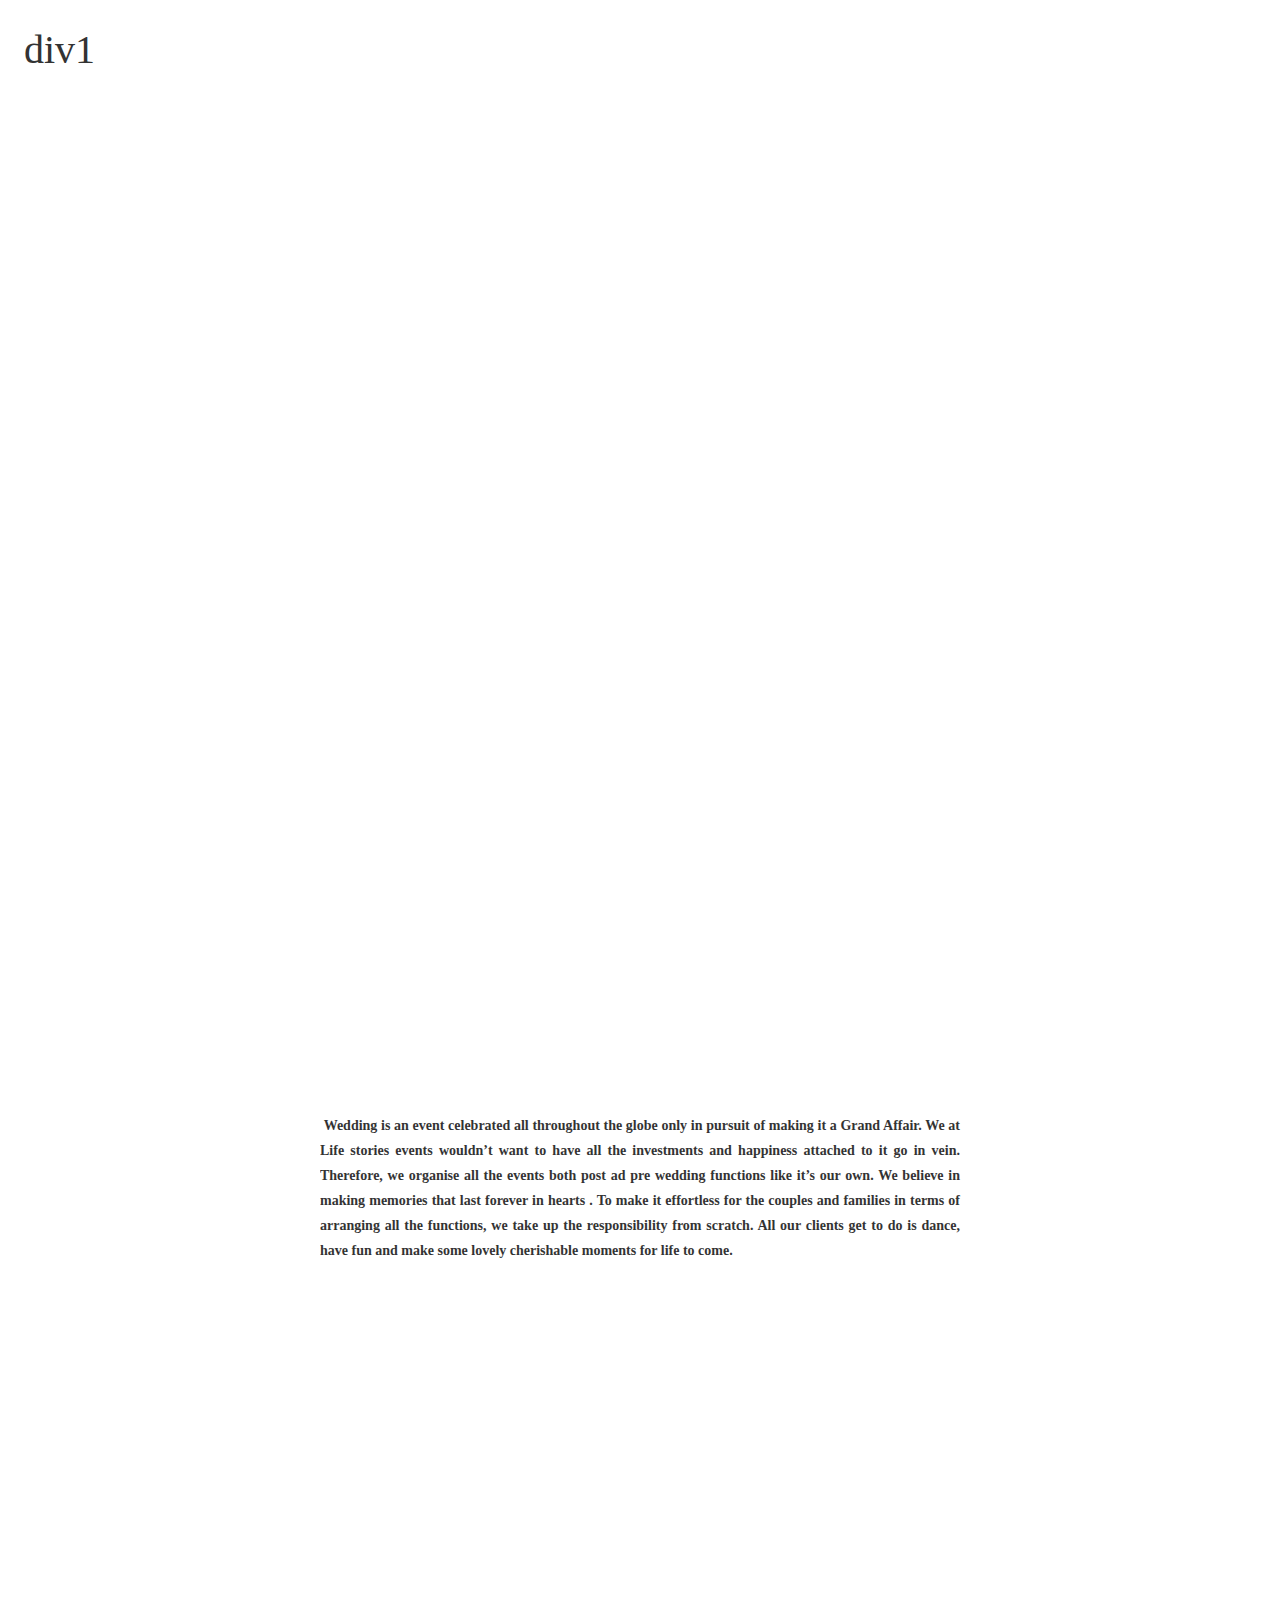
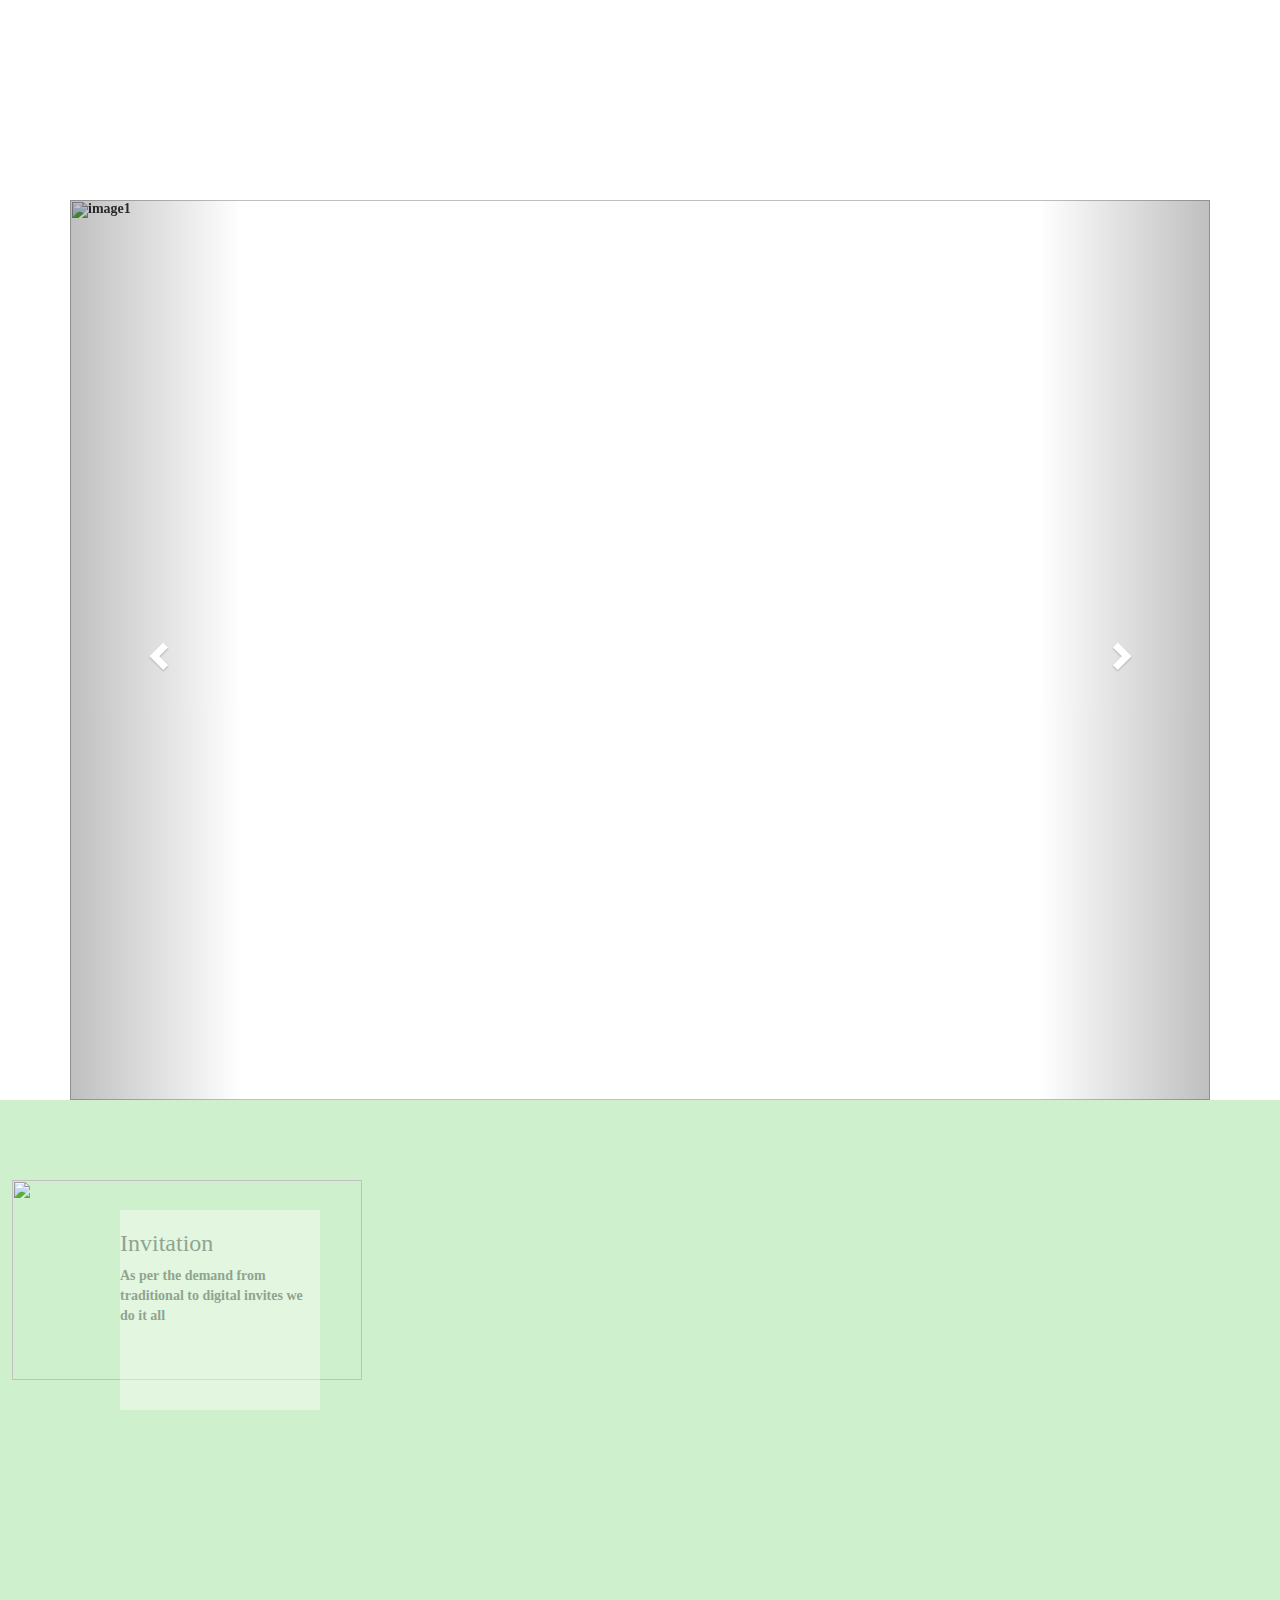
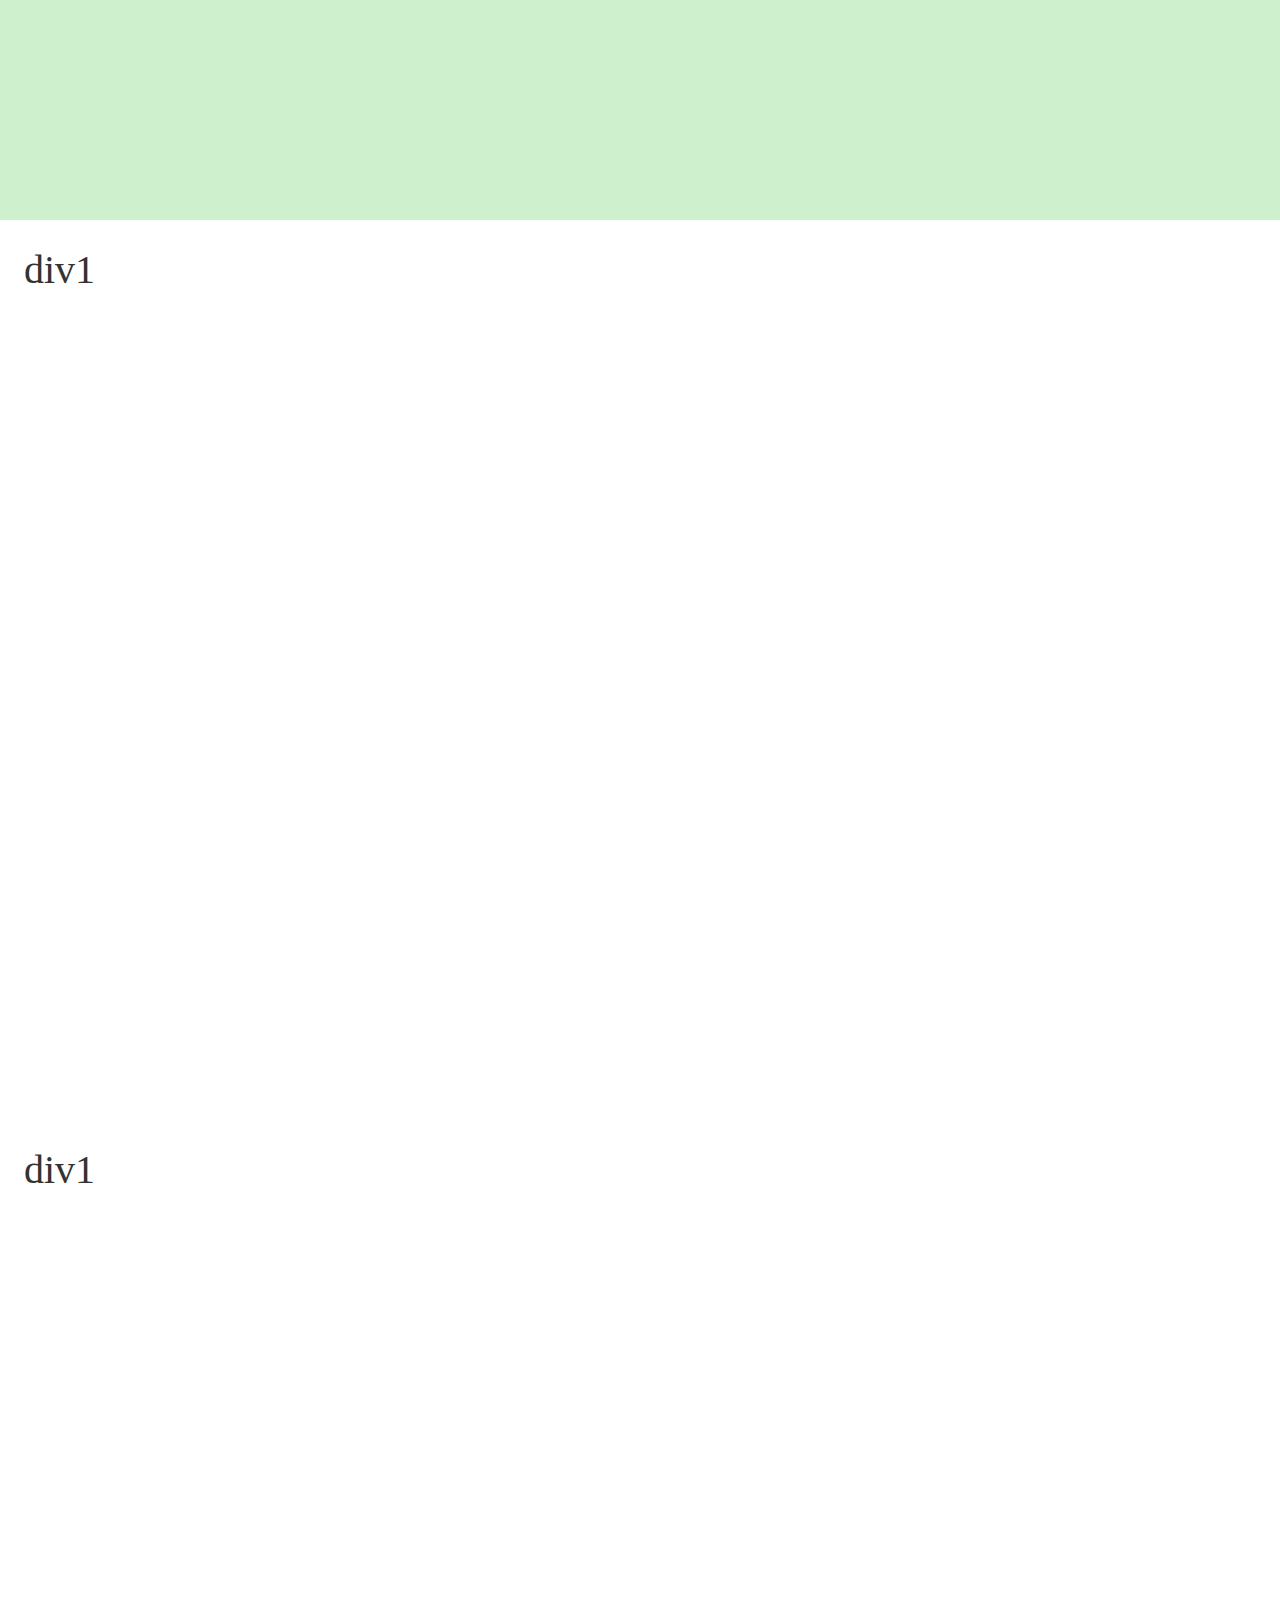
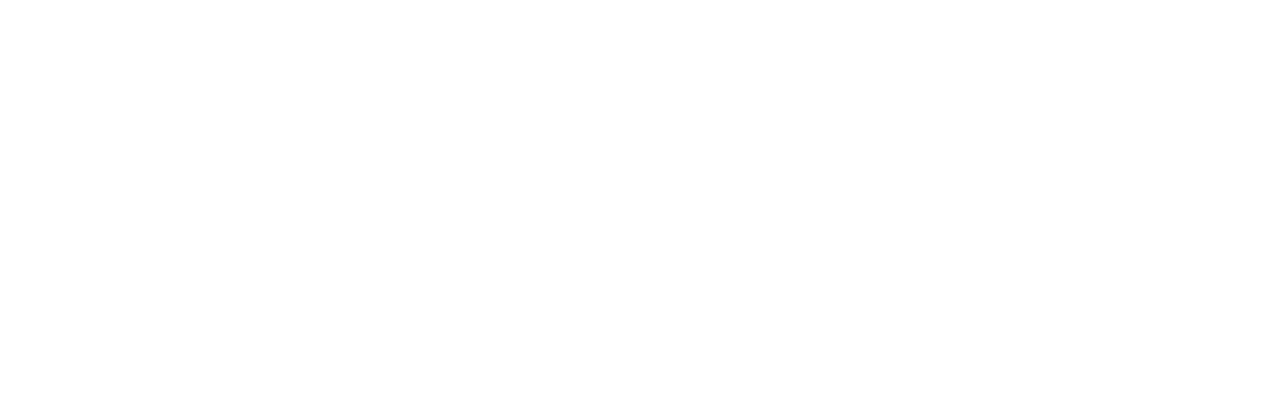
==== index.html @ 90a5e54c "Add files via upload" ====
<html lang="en">

<head>
	<meta charset="UTF-8" />
	<meta name="viewport" content="width=device-width, initial-scale=1, maximum-scale=1, user-scalable=no">

	<link rel="stylesheet" href="https://maxcdn.bootstrapcdn.com/bootstrap/3.4.1/css/bootstrap.min.css">
	<link rel="stylesheet" href="https://cdnjs.cloudflare.com/ajax/libs/animate.css/4.0.0/animate.min.css">
	<script src="https://ajax.googleapis.com/ajax/libs/jquery/3.5.1/jquery.min.js"></script>
	<script src="https://maxcdn.bootstrapcdn.com/bootstrap/3.4.1/js/bootstrap.min.js"></script>

	<link rel="stylesheet" href="banner.css">
	<title>Wedding Stories by Life Stories Event Management Company Indore</title>
</head>

<body>
	<!--
	<div id="top_banner" class="top_banner_all">
	<div class="">
		<h1 class="q_splitText" font-color="#ffffff" >Wedding&nbsp; Stories</h1>
		<p>We Specialise in Experiential Weddings And Other Ceremonies</p>
		<div class="link">
			<a href="#" class="inline-link q_scroll">Scroll to discover</a>
		</div>
	</div>
	<div class="single-bg">
		<div class="overlay"></div>
		<div class="bg vs-div" data-speed="-.3" style="background-image: url('image/DSC07266.jpg');"></div>
	</div>
	</div>
	
	<section id="page_summary" class="section bg-image-section-one" style="padding-bottom: 0; background-image:url('image/palm-leaf.png');">
    <div class="q-container container-inner">
        <div class="columns type-1">
            <div class="column vertical-lines">
                <p>Except choosing your perfect match (which is obviously made in heaven), we provide one stop solution to your most special fairy tale event. All ceremonies are planned with unique themes, decor expertise, detailing and personal approach creating an unparalleled experience. 
                </p>
            </div>
        </div>
    </div>
</section>
	
	
	<div id="parallax">
		<h2>div1</h2>
	</div>
	<div>
		<h2>div2</h2>
	</div>
	<div>
		<h2>div3</h2>
	</div>
	<div>
		<h2>div4</h2>
	</div>-->

	<section class="coverpage">
		<h2>div1</h2>
	</section>


	<section>
		<div class="text-bg">
			<div class="text">
			<p class="animate__animated animate__slideInLeft">&nbsp;Wedding is an event celebrated all throughout the globe only in pursuit of making it a Grand Affair. We at Life stories events wouldn’t want to have all the investments and happiness attached to it go in vein. Therefore, we organise all the events both post ad pre wedding functions like it’s our own. We believe in making memories that last forever in hearts .
				To make it effortless for the couples and families in terms of arranging all the functions, we take up the responsibility from scratch. All our clients get to do is dance, have fun and make some lovely cherishable moments for life to come.
			</p>
			</div></div>
	</section>

	<!-- start of corroussel -->

	<section class="carousel-section">

		<div class="container">

			<div id="myCarousel" class="carousel slide" data-ride="carousel">
				<!-- Indicators -->
				<ol class="carousel-indicators">
					<li data-target="#myCarousel" data-slide-to="0" class="active"></li>
					<li data-target="#myCarousel" data-slide-to="1"></li>
					<li data-target="#myCarousel" data-slide-to="2"></li>
				</ol>

				<!-- Wrapper for slides -->
				<div class="carousel-inner">
					<div class="item active">
						<img src="image/051A4043.jpg" alt="image1" class="corousel-img">
					</div>

					<div class="item">
						<img src="image/_PAW1086.jpg" alt="image2" class="corousel-img">
					</div>

					<div class="item">
						<img src="image/_PAW1418.jpg" alt="image3" class="corousel-img">
					</div>
				</div>

				<!-- Left and right controls -->
				<a class="left carousel-control" href="#myCarousel" data-slide="prev">
					<span class="glyphicon glyphicon-chevron-left"></span>
					<span class="sr-only">Previous</span>
				</a>
				<a class="right carousel-control" href="#myCarousel" data-slide="next">
					<span class="glyphicon glyphicon-chevron-right"></span>
					<span class="sr-only">Next</span>
				</a>
			</div>
		</div>

	</section>

	<!-- end of corroussel -->
	<section class="wedding-content-invitation">

		<div class="q-container container-inner">
			<div>
				<!--<div style="padding-bottom:auto;padding-top:auto;">-->
				<!--	<figure class="picture">
        	<div class="rev_clip">
          	<img src="image/_PAW1349.jpg" alt="" data-speed="-0.15" class="img_back" >
          </div>
        </figure>-->

				<img class="img-back" src="image/_PAW1349.jpg" alt="" data-speed="-0.15" class="img_back">

			</div>
			<div class="content-box">
				<h3>Invitation</h3>
				<p class="content-box-text"> As per the demand from traditional to digital invites we do it all </p>
			</div>
		</div>

	</section>
	<section class="parallax">
		<h2>div1</h2>
	</section>
	<section class="parallax">
		<h2>div1</h2>
	</section>


	<body>
		<html>
---- banner.css ----
*{
	
	margin: =0;
	padding: =0;
	border: =0;
}

section
{
	display: flex;
	width:100vw;
	height: 100vh;
	/*justify-content: center;*/
	font-weight: bold;
	font-family:cursive;
	margin: 0;
}
h2{
	font-size: 4rem;
	/*background: #eee;*/
	padding: 8px 24px;
	
	
}
.coverpage
{
	background-image: url(image/051A3877.jpg);
	background-size: cover;
}

.text-bg {
	background-image: url(image/geometric-leaves.png);
	opacity: 0.8;
	position: absolute;
	background-attachment: fixed;
	padding-top: 20px;
	padding-bottom: 20px;
	height: 65vh;
	width: 100vw;
	
	margin: 0;
	
	align-content: center;

}
.text {
	
	text-align: center;
	position: absolute;
	display: flex;
	display: inline;
	left: 50%;
	text-align: justify;
	transform: translateX(-50%) translateY(-50%);
	line-height: 2.5rem;
    color: #000000; 
	margin: auto;
	
	/*left: 50%;
	top: 50%;
	-webkit-transform: translateX(-50%);
	transform: translateX(-50%);
	-webkit-transform: translateY(-50%);
	transform: translateY(-50%);*/
}
/*p{
	display: inline-block;
	margin: 0 0.5rem;
	animation: slideInLeft;
	animation-duration: 5s;
}*/
.animate__animated.animate__slideInLeft
{
	--animate-duration: 5s;
}

.aboutpara
{
	position:absolute;
    
	left: 15%;
	right:15%;
	
    /*-webkit-transform: translateY(0%) translateX(-50%);
    -moz-transform: translateY(0%) translateX(-50%);
    -ms-transform: translateY(0%) translateX(-50%);
    -o-transform: translateY(0%) translateX(-50%);
    transform: translateY(0%) translateX(-50%);*/
    text-align: center;
	justify-content: center;
    /*z-index: 50;*/
	line-height: 2rem;
    color: #000000; 
}


.carousel-section
{
	position: relative;
	margin: 0;
	background-size: cover;
	overflow: hidden;
	padding: 0;
}
	/*height:50rem;
	width: 100vw;
	
	
}*/
.corousel-img
{
	width:100%;
	height: cover;
	margin: 0;
}



.wedding-content-invitation
{
	background-color:#cff0cc;
	text-align: justify-all;
	height:80vh;
	padding-top: 5rem;
	padding-bottom: 5rem;
}



.q-container {
	position:relative;	
  -webkit-box-sizing: border-box;
  -moz-box-sizing: border-box;
  box-sizing: border-box; }
  @media screen and (max-width: 768px) {
    .q-container {
      padding: 0 2.2rem; } }
  @media screen and (max-width: 540px) {
    .q-container {
      padding: 0 1.3rem; } }
  @media screen and (max-width: 320px) {
    .q-container {
      padding: 0 1rem; } }

.container-inner {
  padding-left: 12rem;
  padding-right: 12rem; }
  @media screen and (max-width: 1024px) {
    .container-inner {
      padding-left: 8rem;
      padding-right: 8rem; } }
  @media screen and (max-width: 768px) {
    .container-inner {
      padding-left: 3rem;
      padding-right: 3rem; } }
  @media screen and (max-width: 540px) {
    .container-inner {
      padding-left: 1.3rem;
      padding-right: 1.3rem; } }
  @media screen and (max-width: 320px) {
    .container-inner {
      padding-left: 1rem;
		padding-right: 1rem; }}



.img-back
{
	
	left:5%;
	margin-top: 3rem;
	height: 20rem;
	width: 35rem;
	position: absolute;
}

.content-box{
	top:6rem;
	
	float: left;
	align-items:center;
	background-color: #ffffff;
	width: 20rem;
	height: 20rem;
	max-height:20rem;
	z-index: 1;
	position:absolute;
	opacity: 0.4;
}

.content-box-text{
	font: #000000;
	align-content: center;
	z-index: 5;
	opacity: 1;
}
section:nth-child(5)
{
	background-color: #ffffff;
	background-attachment: fixed;
}
v:nth-child(6)
{
	background-color:#c2e8bf;
	
}
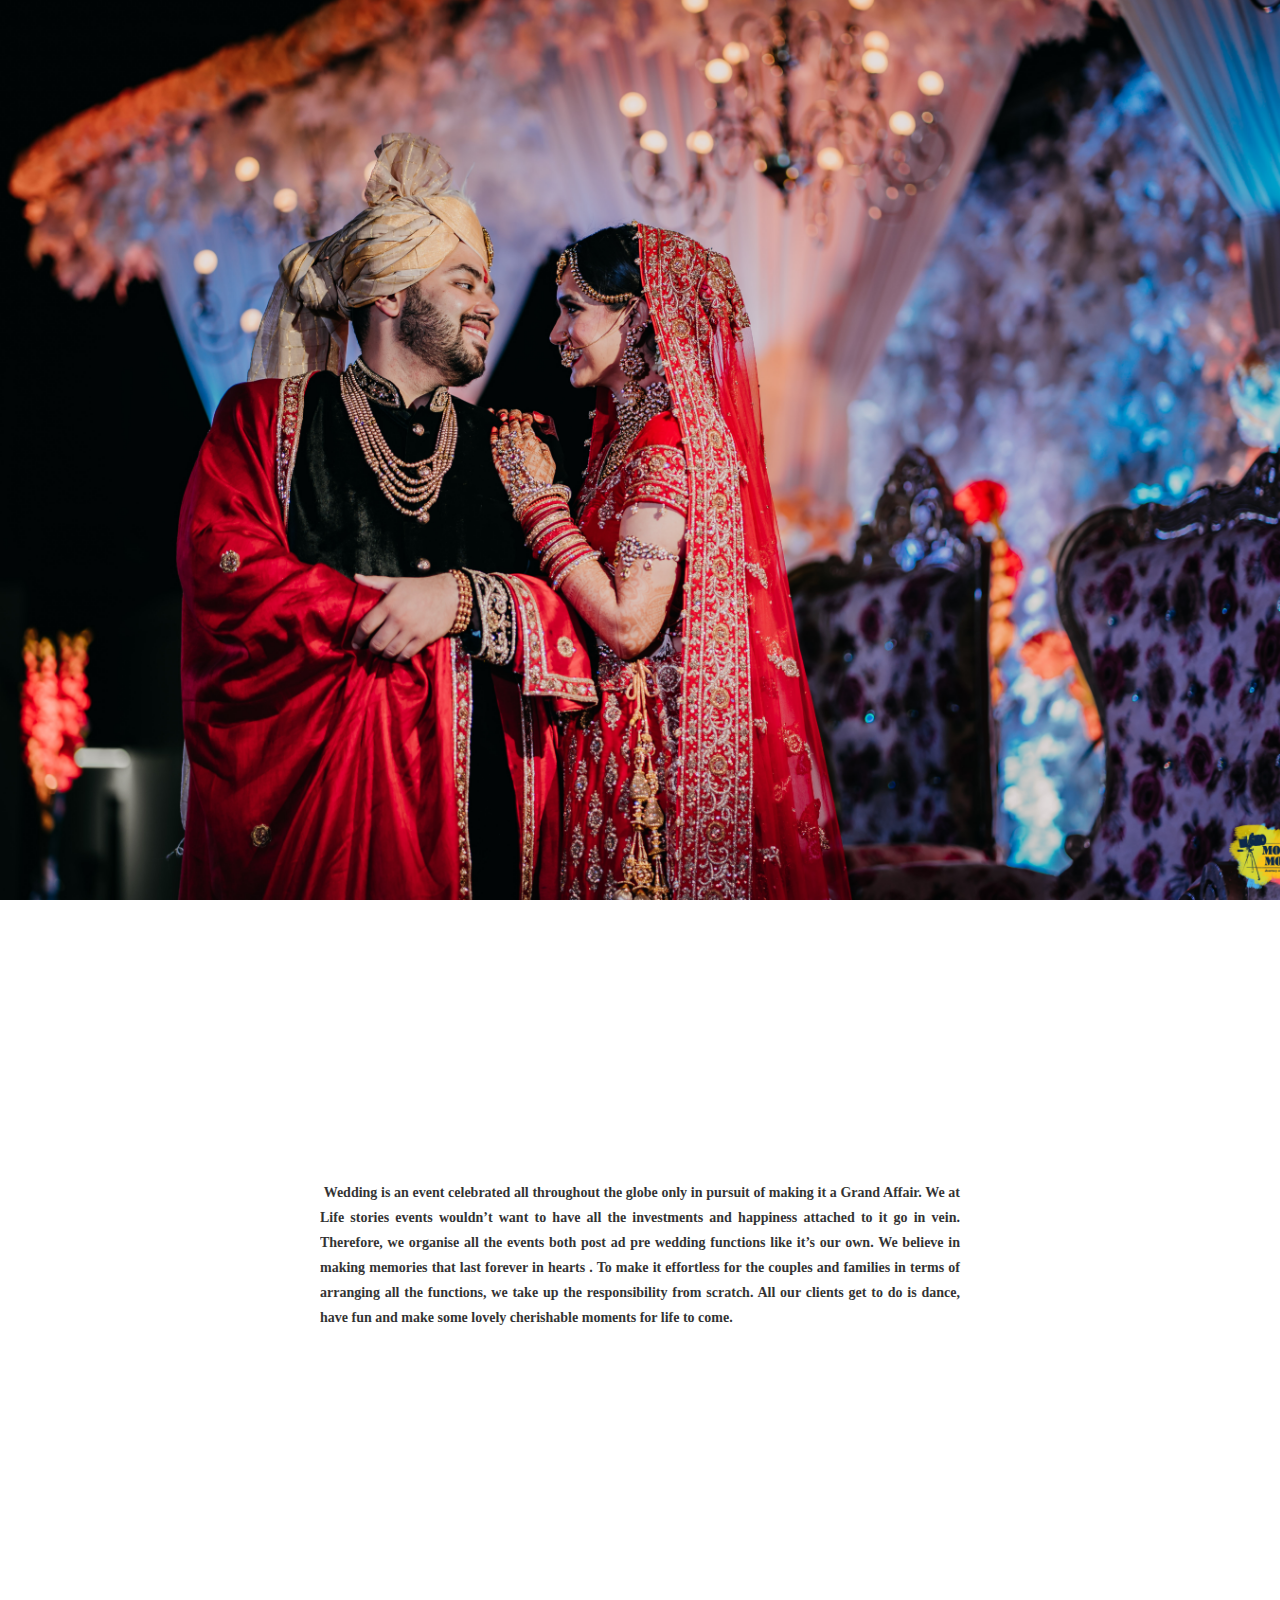
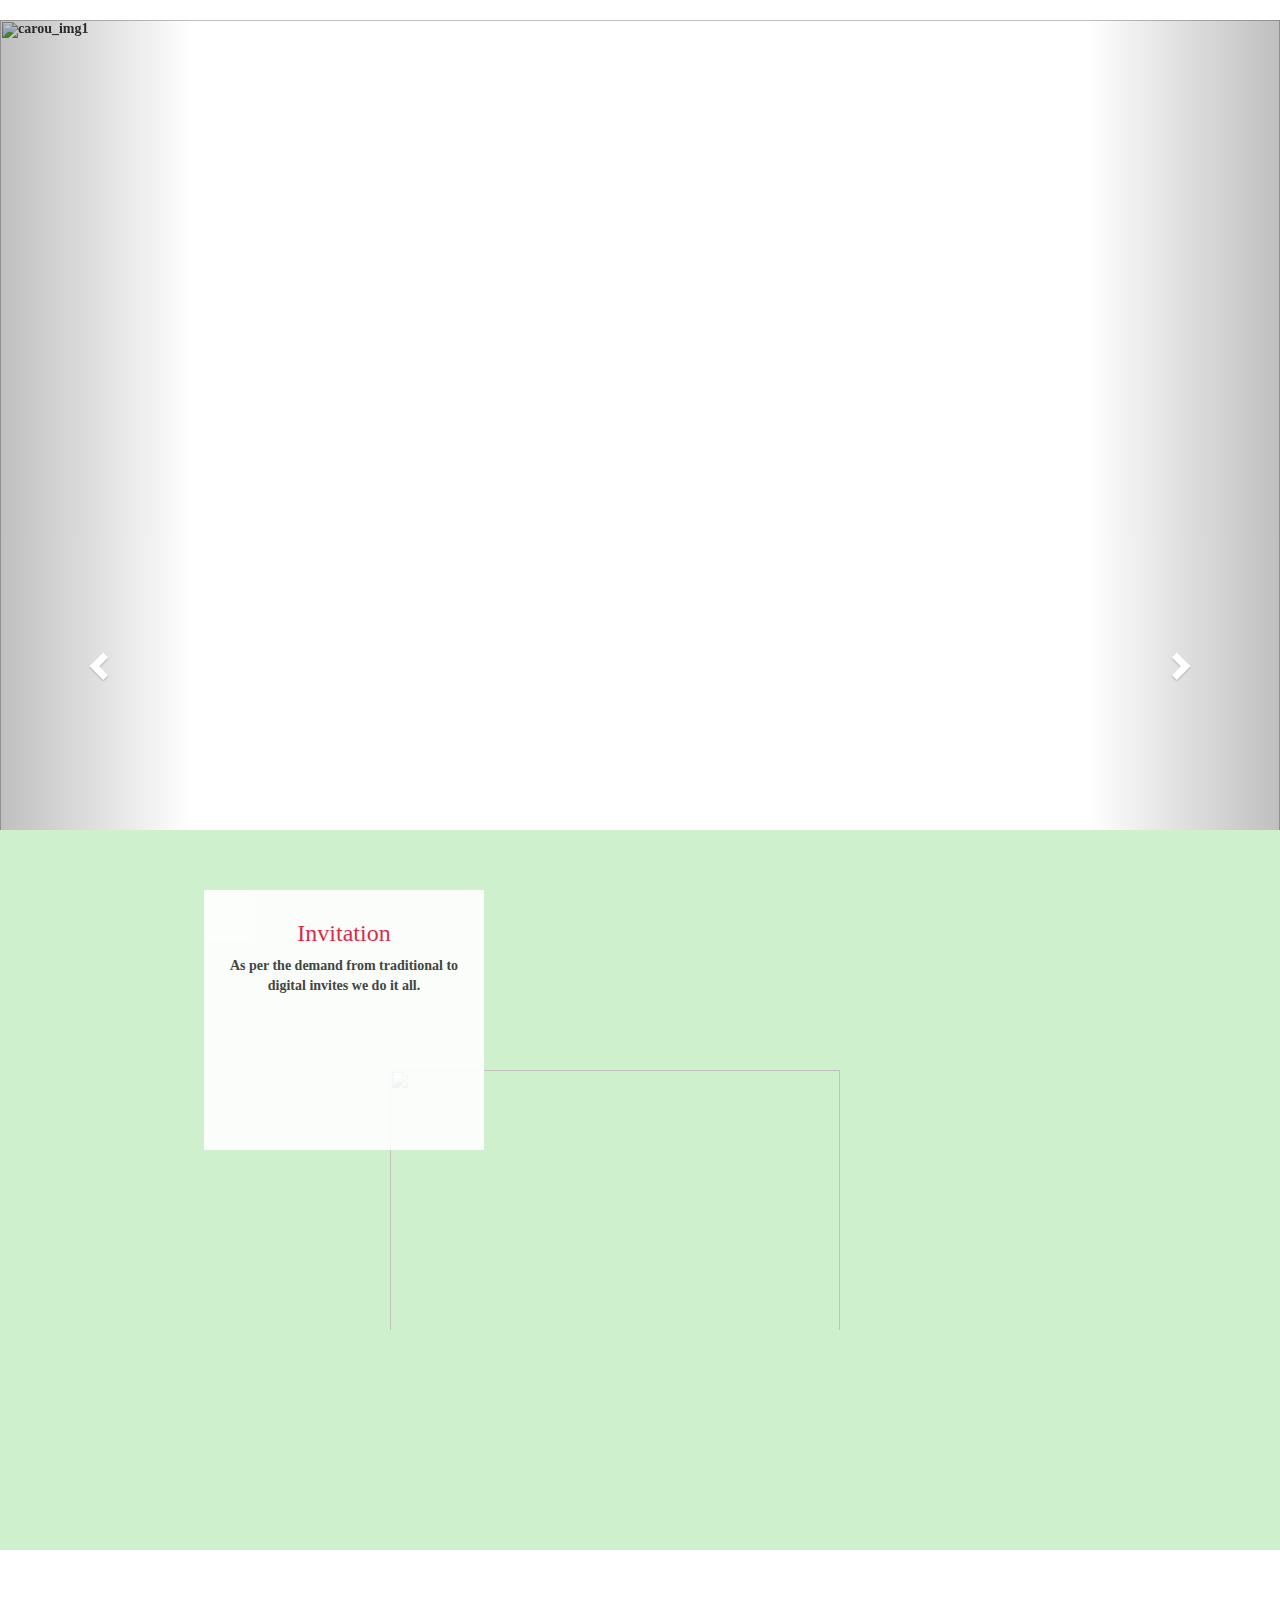
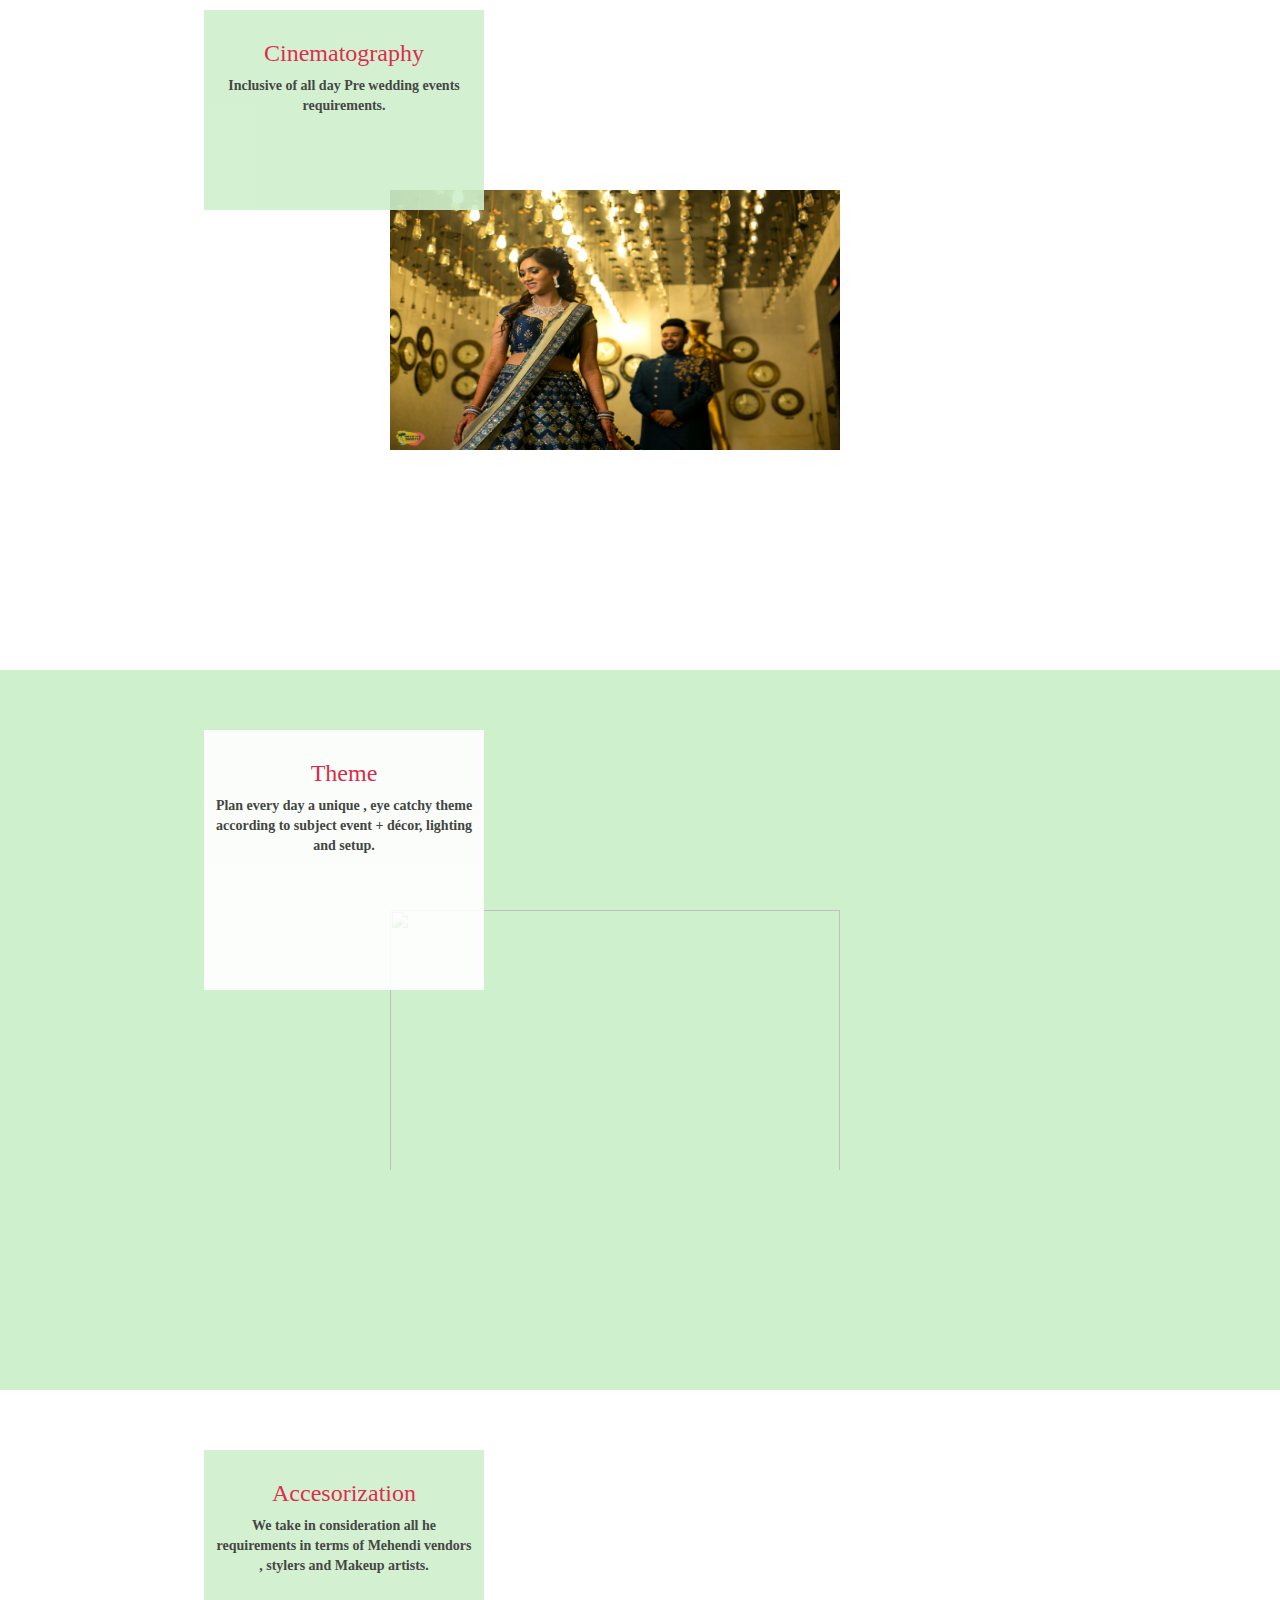
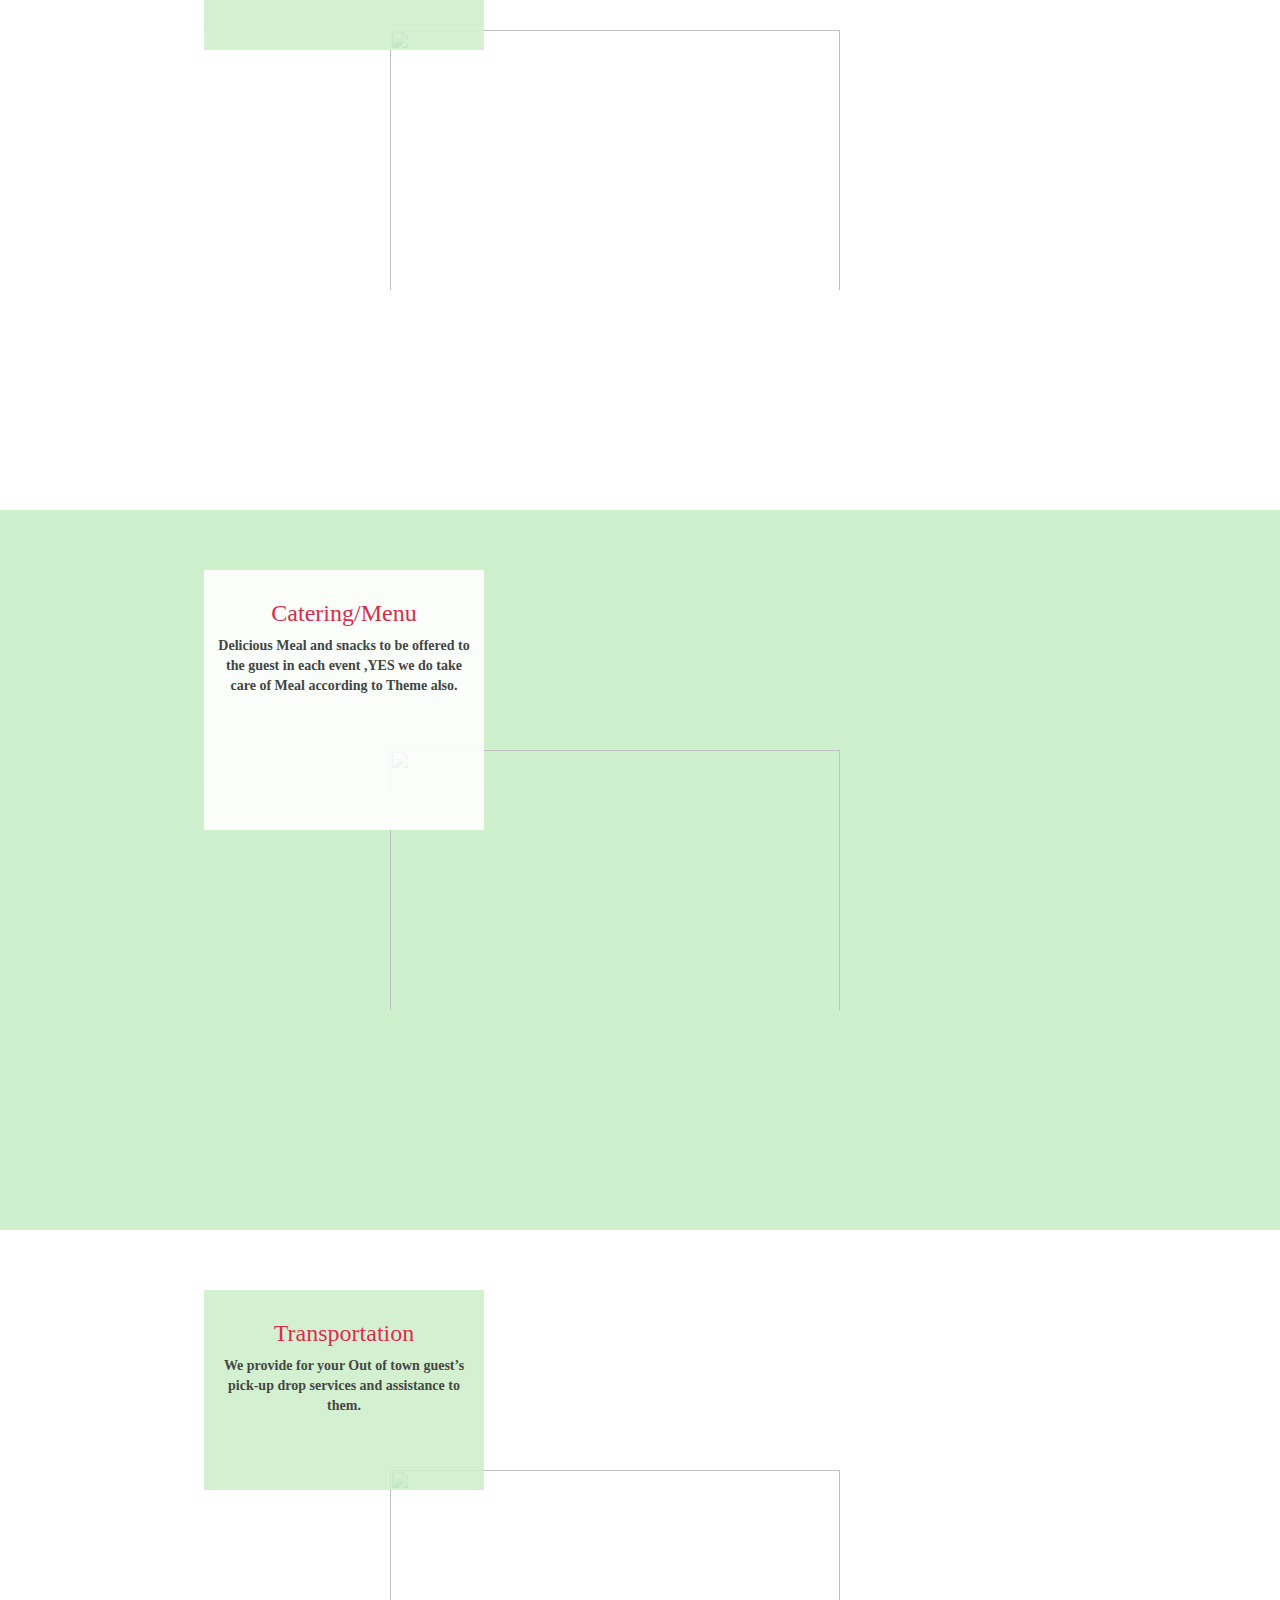
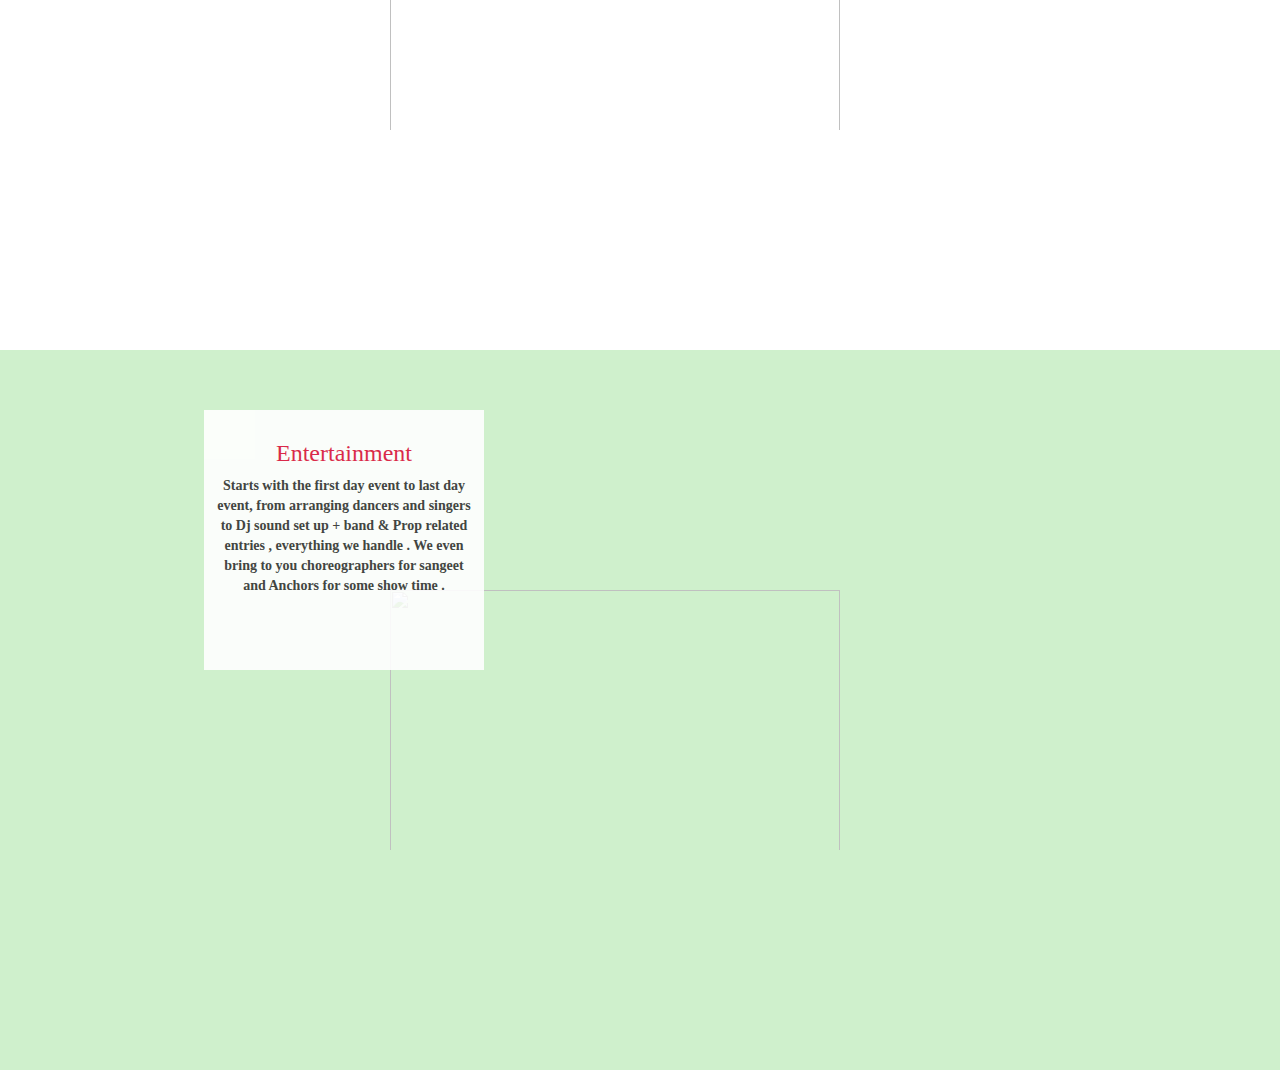
==== commit 1c6e5536: "Add files via upload" ====
--- a/index.html
+++ b/index.html
@@ -3,14 +3,31 @@
 <head>
 	<meta charset="UTF-8" />
 	<meta name="viewport" content="width=device-width, initial-scale=1, maximum-scale=1, user-scalable=no">
+	<!--<link rel="stylesheet" href="css/animate.css">-->
 
 	<link rel="stylesheet" href="https://maxcdn.bootstrapcdn.com/bootstrap/3.4.1/css/bootstrap.min.css">
 	<link rel="stylesheet" href="https://cdnjs.cloudflare.com/ajax/libs/animate.css/4.0.0/animate.min.css">
+
+	<link rel="stylesheet" href="banner.css">
+	<title>Wedding Stories by Life Stories Event Management Company Indore</title>
+
 	<script src="https://ajax.googleapis.com/ajax/libs/jquery/3.5.1/jquery.min.js"></script>
 	<script src="https://maxcdn.bootstrapcdn.com/bootstrap/3.4.1/js/bootstrap.min.js"></script>
-
-	<link rel="stylesheet" href="banner.css">
-	<title>Wedding Stories by Life Stories Event Management Company Indore</title>
+	<script src="https://cdnjs.cloudflare.com/ajax/libs/wow/1.1.2/wow.min.css"></script>
+	<script>
+		new WOW().init();
+		/*wow = new WOW(
+                      {
+                      boxClass:     'wow',      // default
+                      animateClass: 'animated', // default
+                      offset:       0,          // default
+                      mobile:       true,       // default
+                      live:         true        // default
+                    }
+                    )
+                    wow.init();*/
+
+	</script>
 </head>
 
 <body>
@@ -55,17 +72,18 @@
 	</div>-->
 
 	<section class="coverpage">
-		<h2>div1</h2>
+		<h2></h2>
 	</section>
 
 
 	<section>
 		<div class="text-bg">
 			<div class="text">
-			<p class="animate__animated animate__slideInLeft">&nbsp;Wedding is an event celebrated all throughout the globe only in pursuit of making it a Grand Affair. We at Life stories events wouldn’t want to have all the investments and happiness attached to it go in vein. Therefore, we organise all the events both post ad pre wedding functions like it’s our own. We believe in making memories that last forever in hearts .
-				To make it effortless for the couples and families in terms of arranging all the functions, we take up the responsibility from scratch. All our clients get to do is dance, have fun and make some lovely cherishable moments for life to come.
-			</p>
-			</div></div>
+				<p class="animate__animated animate__slideInLeft" data-wow-duration="4s">&nbsp;Wedding is an event celebrated all throughout the globe only in pursuit of making it a Grand Affair. We at Life stories events wouldn’t want to have all the investments and happiness attached to it go in vein. Therefore, we organise all the events both post ad pre wedding functions like it’s our own. We believe in making memories that last forever in hearts .
+					To make it effortless for the couples and families in terms of arranging all the functions, we take up the responsibility from scratch. All our clients get to do is dance, have fun and make some lovely cherishable moments for life to come.
+				</p>
+			</div>
+		</div>
 	</section>
 
 	<!-- start of corroussel -->
@@ -80,21 +98,36 @@
 					<li data-target="#myCarousel" data-slide-to="0" class="active"></li>
 					<li data-target="#myCarousel" data-slide-to="1"></li>
 					<li data-target="#myCarousel" data-slide-to="2"></li>
+					<li data-target="#myCarousel" data-slide-to="3"></li>
+					<li data-target="#myCarousel" data-slide-to="4"></li>
+					<li data-target="#myCarousel" data-slide-to="5"></li>
+					
 				</ol>
 
 				<!-- Wrapper for slides -->
 				<div class="carousel-inner">
+					
+
 					<div class="item active">
-						<img src="image/051A4043.jpg" alt="image1" class="corousel-img">
-					</div>
-
-					<div class="item">
-						<img src="image/_PAW1086.jpg" alt="image2" class="corousel-img">
-					</div>
-
-					<div class="item">
-						<img src="image/_PAW1418.jpg" alt="image3" class="corousel-img">
-					</div>
+						<img src="image/slide22.jpg" alt="carou_img1" class="corousel-img">
+					</div>
+
+					<div class="item">
+						<img src="image/slide44.jpg" alt="carou_img2" class="corousel-img">
+					</div>
+					<div class="item">
+						<img src="image/slide77.jpg" alt="carou_img3" class="corousel-img">
+					</div>
+					<div class="item">
+						<img src="image/slide6.jpg" alt="carou_img4" class="corousel-img">
+					</div>
+					<div class="item">
+						<img src="image/img1.jpg" alt="carou_img5" class="corousel-img">
+					</div>
+					<div class="item">
+						<img src="image/slide8.jpg" alt="carou_img6" class="corousel-img">
+					</div>
+					
 				</div>
 
 				<!-- Left and right controls -->
@@ -123,23 +156,165 @@
           </div>
         </figure>-->
 
-				<img class="img-back" src="image/_PAW1349.jpg" alt="" data-speed="-0.15" class="img_back">
-
-			</div>
-			<div class="content-box">
+				<img class="img-back" src="image/invite.jpg" alt="" data-speed="-0.15" class="img_back">
+
+			</div>
+			<div class="content-box-white animate__animated animate__slideInRight" data-wow-duration="4s">
 				<h3>Invitation</h3>
-				<p class="content-box-text"> As per the demand from traditional to digital invites we do it all </p>
-			</div>
-		</div>
-
-	</section>
-	<section class="parallax">
-		<h2>div1</h2>
-	</section>
-	<section class="parallax">
-		<h2>div1</h2>
-	</section>
-
-
-	<body>
-		<html>
+				<p class="content-box-text"> As per the demand from traditional to digital invites we do it all. </p>
+			</div>
+		</div>
+
+	</section>
+	<section class="wedding-content-cinematography">
+
+		<div class="q-container container-inner">
+			<div>
+				<!--<div style="padding-bottom:auto;padding-top:auto;">-->
+				<!--	<figure class="picture">
+        	<div class="rev_clip">
+          	<img src="image/_PAW1349.jpg" alt="" data-speed="-0.15" class="img_back" >
+          </div>
+        </figure>-->
+
+				<img class="img-back" src="image/cinema.jpg" alt="" data-speed="-0.15" class="img_back">
+
+			</div>
+			<div class="content-box-green animate__animated animate__slideInRight" data-wow-duration="4s">
+				<h3>Cinematography</h3>
+				<p class="content-box-text">Inclusive of all day Pre wedding events requirements. </p>
+			</div>
+		</div>
+
+	</section>
+	<section class="wedding-content-Theme">
+
+		<div class="q-container container-inner">
+			<div>
+				<!--<div style="padding-bottom:auto;padding-top:auto;">-->
+				<!--	<figure class="picture">
+        	<div class="rev_clip">
+          	<img src="image/_PAW1349.jpg" alt="" data-speed="-0.15" class="img_back" >
+          </div>
+        </figure>-->
+
+				<img class="img-back" src="image/theme2.jpg" alt="" data-speed="-0.15" class="img_back">
+
+			</div>
+			<div class="content-box-white animate__animated animate__slideInRight" data-wow-duration="4s">
+				<h3>Theme</h3>
+				<p class="content-box-text">Plan every day a unique , eye catchy theme according to subject event + décor, lighting and setup. </p>
+			</div>
+		</div>
+
+	</section>
+	<section class="wedding-content-accessorization">
+
+		<div class="q-container container-inner">
+			<div>
+				<!--<div style="padding-bottom:auto;padding-top:auto;">-->
+				<!--	<figure class="picture">
+        	<div class="rev_clip">
+          	<img src="image/_PAW1349.jpg" alt="" data-speed="-0.15" class="img_back" >
+          </div>
+        </figure>-->
+
+				<img class="img-back" src="image/accessory.jpg" alt="" data-speed="-0.15" class="img_back">
+
+			</div>
+			<div class="content-box-green animate__animated animate__slideInRight" data-wow-duration="4s">
+				<h3>Accesorization</h3>
+				<p class="content-box-text">We take in consideration all he requirements in terms of Mehendi vendors , stylers and Makeup artists.</p>
+			</div>
+		</div>
+
+	</section>
+	<section class="wedding-content-catering">
+
+		<div class="q-container container-inner">
+			<div>
+				<!--<div style="padding-bottom:auto;padding-top:auto;">-->
+				<!--	<figure class="picture">
+        	<div class="rev_clip">
+          	<img src="image/_PAW1349.jpg" alt="" data-speed="-0.15" class="img_back" >
+          </div>
+        </figure>-->
+
+				<img class="img-back" src="image/catering.jpg" alt="" data-speed="-0.15" class="img_back">
+
+			</div>
+			<div class="content-box-white animate__animated animate__slideInRight" data-wow-duration="4s">
+				<h3>Catering/Menu</h3>
+				<p class="content-box-text">Delicious Meal and snacks to be offered to the guest in each event ,YES we do take care of Meal according to Theme also.  </p>
+			</div>
+		</div>
+
+	</section>
+	<section class="wedding-content-transport">
+
+		<div class="q-container container-inner">
+			<div>
+				<!--<div style="padding-bottom:auto;padding-top:auto;">-->
+				<!--	<figure class="picture">
+        	<div class="rev_clip">
+          	<img src="image/_PAW1349.jpg" alt="" data-speed="-0.15" class="img_back" >
+          </div>
+        </figure>-->
+
+				<img class="img-back" src="image/transport.jpg" alt="" data-speed="-0.15" class="img_back">
+
+			</div>
+			<div class="content-box-green animate__animated animate__slideInRight" data-wow-duration="4s">
+				<h3>Transportation</h3>
+				<p class="content-box-text">We provide for your Out of town guest’s pick-up drop services and assistance to them.</p>
+			</div>
+		</div>
+
+	</section>
+	<section class="wedding-content-entertainment">
+
+		<div class="q-container container-inner">
+			<div>
+				<!--<div style="padding-bottom:auto;padding-top:auto;">-->
+				<!--	<figure class="picture">
+        	<div class="rev_clip">
+          	<img src="image/_PAW1349.jpg" alt="" data-speed="-0.15" class="img_back" >
+          </div>
+        </figure>-->
+
+				<img class="img-back" src="image/entertain.jpg" alt="" data-speed="-0.15" class="img_back">
+
+			</div>
+			<div  class="content-box-white  animate__animated animate__slideInRight" data-wow-duration="4s">
+				<h3>Entertainment</h3>
+				
+				<p class="content-box-text">Starts with the first day event to last day event, from arranging dancers and singers to Dj sound set up + band & Prop related entries , everything we handle . We even bring to you choreographers for sangeet and Anchors for some show time . </p>
+			</div>
+		</div>
+
+	</section>
+	<!--
+	<section class="wow slideInLeft" data-wow-duration="2s" data-wow-delay="5s">
+                    </section>
+
+                    <section class="wow slideInRight" data-wow-offset="10"  data-wow-iteration="10">
+                    </section>
+	-->
+</body>
+<script src="https://cdnjs.cloudflare.com/ajax/libs/wow/1.1.2/wow.min.css"></script>
+<script>
+	new WOW().init();
+	/*wow = new WOW(
+                      {
+                      boxClass:     'wow',      // default
+                      animateClass: 'animated', // default
+                      offset:       0,          // default
+                      mobile:       true,       // default
+                      live:         true        // default
+                    }
+                    )
+                    wow.init();*/
+
+</script>
+
+<html>
--- a/banner.css
+++ b/banner.css
@@ -9,33 +9,29 @@
 {
 	display: flex;
 	width:100vw;
-	height: 100vh;
+	overflow: hidden;
 	/*justify-content: center;*/
 	font-weight: bold;
 	font-family:cursive;
 	margin: 0;
 }
-h2{
-	font-size: 4rem;
-	/*background: #eee;*/
-	padding: 8px 24px;
-	
-	
-}
+
 .coverpage
 {
-	background-image: url(image/051A3877.jpg);
+	background-image: url(image/main.jpg);
 	background-size: cover;
+	height: 100vh;
+	width: 100vw;
 }
 
 .text-bg {
 	background-image: url(image/geometric-leaves.png);
 	opacity: 0.8;
-	position: absolute;
+	position: relative;
 	background-attachment: fixed;
 	padding-top: 20px;
 	padding-bottom: 20px;
-	height: 65vh;
+	height: 80vh;
 	width: 100vw;
 	
 	margin: 0;
@@ -50,6 +46,7 @@
 	display: flex;
 	display: inline;
 	left: 50%;
+	top:50%;
 	text-align: justify;
 	transform: translateX(-50%) translateY(-50%);
 	line-height: 2.5rem;
@@ -93,14 +90,27 @@
     color: #000000; 
 }
 
-
+.container{
+	background-size: cover;
+	position: relative;
+	background-attachment:scroll;
+	
+	height: 90vh;
+	width: 100vw;
+	padding: 0;
+	margin: 0;
+}
+.myCarousel{
+	
+	margin: 0;
+	position: absolute;
+	width: 100vw;
+}
 .carousel-section
 {
-	position: relative;
+	overflow: hidden;
 	margin: 0;
 	background-size: cover;
-	overflow: hidden;
-	padding: 0;
 }
 	/*height:50rem;
 	width: 100vw;
@@ -109,9 +119,10 @@
 }*/
 .corousel-img
 {
-	width:100%;
-	height: cover;
-	margin: 0;
+	object-fit:cover;
+	margin: 0;
+	height: 100vh;
+	width: 100vw;
 }
 
 
@@ -119,19 +130,68 @@
 .wedding-content-invitation
 {
 	background-color:#cff0cc;
-	text-align: justify-all;
-	height:80vh;
-	padding-top: 5rem;
-	padding-bottom: 5rem;
-}
-
+	height:80vh;
+	width: 100vw;
+	position: relative;
+	
+}
+.wedding-content-cinematography
+{
+	background-color:#ffffff;
+	height:80vh;
+	width: 100vw;
+	position: relative;
+	background-attachment: fixed;
+}
+.wedding-content-theme
+{
+	background-color:#cff0cc;
+	height:80vh;
+	width: 100vw;
+	position: relative;
+	
+}
+.wedding-content-accessorization
+{
+	background-color:#ffffff;
+	height:80vh;
+	width: 100vw;
+	position: relative;
+	background-attachment: fixed;
+}
+.wedding-content-catering
+{
+	background-color:#cff0cc;
+	height:80vh;
+	width: 100vw;
+	position: relative;
+	
+}
+.wedding-content-transport
+{
+	background-color:#ffffff;
+	height:80vh;
+	width: 100vw;
+	position: relative;
+	background-attachment: fixed;
+}
+.wedding-content-entertainment
+{
+	background-color:#cff0cc;
+	height:80vh;
+	width: 100vw;
+	position: relative;
+	
+}
 
 
 .q-container {
-	position:relative;	
+	
+position:relative;	
   -webkit-box-sizing: border-box;
   -moz-box-sizing: border-box;
   box-sizing: border-box; }
+
   @media screen and (max-width: 768px) {
     .q-container {
       padding: 0 2.2rem; } }
@@ -167,40 +227,65 @@
 .img-back
 {
 	
-	left:5%;
-	margin-top: 3rem;
-	height: 20rem;
-	width: 35rem;
+	display: inline;
+	padding-top: 2rem;
+	left: 50%;
+	top:50%;
+	transform: translateX(60%) translateY(-50%);
+	height: 28rem;
+	width: 45rem;
 	position: absolute;
-}
-
-.content-box{
-	top:6rem;
-	
-	float: left;
-	align-items:center;
+	
+}
+.animate__animated.animate__fadeInUp
+{
+	--animate-duration: 5s;
+}
+.content-box-white{
+	
+	left: 50%;
+	top: 6rem;
+	transform: translateX(30%);
 	background-color: #ffffff;
-	width: 20rem;
-	height: 20rem;
+	width: 28rem;
+	height: 26rem;
+	max-height620rem;
+	z-index: 1;
+	position:absolute;
+	opacity: 0.9;
+	padding: 1rem;
+}
+.content-box-green{
+	
+	
+	left: 50%;
+	top: 6rem;
+	transform: translateX(30%);
+	background-color: #cff0cc;
+	width: 28rem;
+	height: 26rem;
 	max-height:20rem;
 	z-index: 1;
 	position:absolute;
-	opacity: 0.4;
+	opacity: 0.9;
+	padding: 1rem;
+}
+.content-box-white h3{
+	text-align: center;
+	color: crimson;
+	margin-bottom: 1rem;
+}
+.content-box-green h3{
+	text-align: center;
+	color: crimson;
+	margin-bottom: 1rem;
 }
 
 .content-box-text{
 	font: #000000;
-	align-content: center;
-	z-index: 5;
+	text-align: center;
+	line-height: 2rem;
+	z-index: 2;
 	opacity: 1;
-}
-section:nth-child(5)
-{
-	background-color: #ffffff;
-	background-attachment: fixed;
-}
-v:nth-child(6)
-{
-	background-color:#c2e8bf;
-	
-}+	
+}
